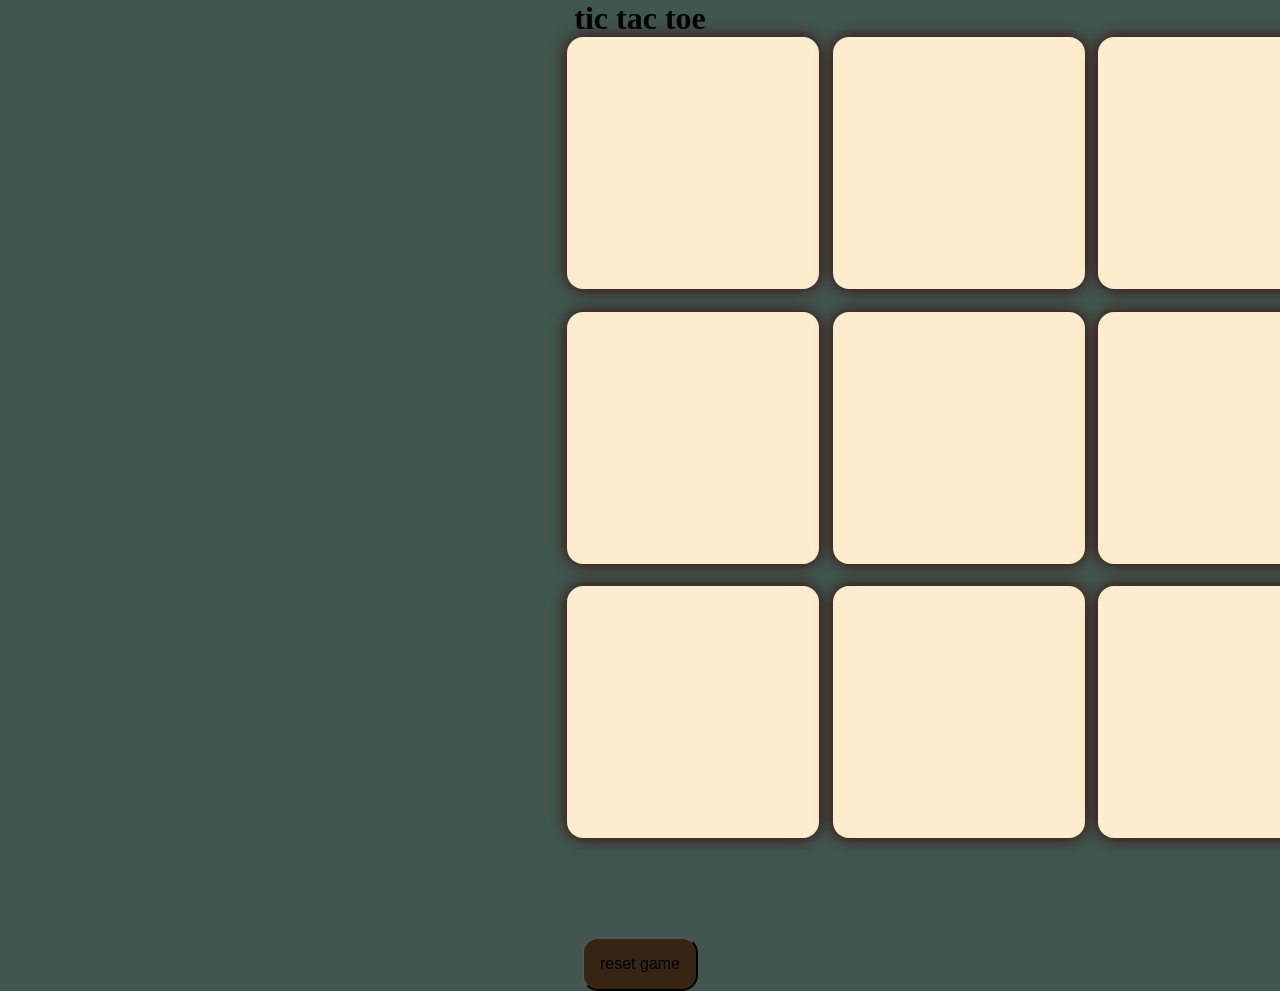
==== file.html @ d435cf72 "Add files via upload" ====
<!DOCTYPE html>
<html lang="en">
<head>
    <meta charset="UTF-8">
    <meta name="viewport" content="width=device-width, initial-scale=1.0">
    <title>tic tac toe</title>
    <link  rel="stylesheet" href="color.css">
</head>
<body>
    <div class="msg-container hide">
        <p id="msg">winner</p>
         <button id="new-btn">new game</button>
    </div>
    <main>
    <h1>tic tac toe</h1>
    <div class="container">
    <div class="game">
        <button class="box"></button>
        <button class="box"></button>
        <button class="box"></button>
        <button class="box"></button>
        <button class="box"></button>
        <button class="box"></button>
        <button class="box"></button>
        <button class="box"></button>
        <button class="box"></button>
        </div>
    </div>
    <button id="reset-btn">reset game</button>
    <script src="ttt.js"></script>
    </main>
</body>
</html>
---- color.css ----
*{
    padding:0;
    margin:0;

}
body{
    background-color: rgb(65, 86, 79);
    text-align: center;
}
.container{
    /* background-color: aquamarine; */
    height: 100vh;
    width: 150vh;
    display: flex;
    /* flex-wrap: wrap; */
justify-content: right; 
align-items: right;   
}
.game{
    height: 90vh;
    width: 90vh;
    /* background-color: brown; */
    display: flex;
    flex-wrap: wrap;
    justify-content: right;
    align-items: right;

    gap: 1.5vmin;
    
}
.box{
    height: 28vmin;
    width: 28vmin;
    border-radius: 1rem;
    border: none;
    align-items: center;
    font-size: 18vmin ;
    color: blue;
    box-shadow: 0 0 1rem rgb(57, 5, 5);
    background-color: blanchedalmond;
}
#reset-btn{
    padding:1rem;
    font-size: 1.00rem;
    background-color: rgba(53, 25, 5, 0.79);
    border-radius: 1rem;
    
}
#new-btn{
    padding:1rem;
    font-size: 1.00rem;
    background-color: rgba(53, 25, 5, 0.79);
    border-radius: 1rem;
    color: aliceblue;
    
   

}
#msg{
    color: rgba(243, 12, 12, 0.806);
    font-size: 9vmin;
}
.msg-container{
height: 40vmin;
}
.hide{
    display: none;
}
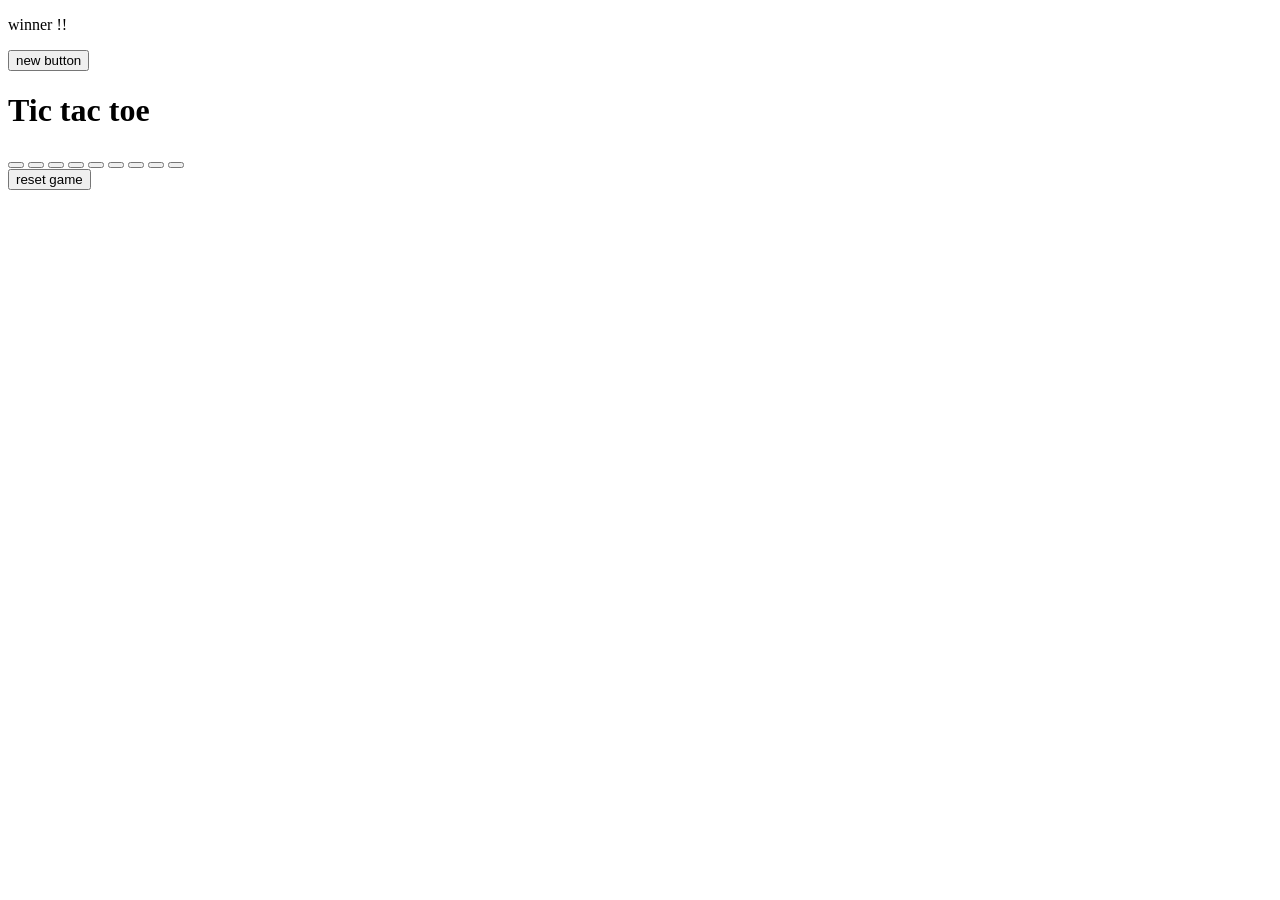
==== commit 07482fbc: "Update file.html" ====
--- a/file.html
+++ b/file.html
@@ -3,31 +3,31 @@
 <head>
     <meta charset="UTF-8">
     <meta name="viewport" content="width=device-width, initial-scale=1.0">
-    <title>tic tac toe</title>
-    <link  rel="stylesheet" href="color.css">
+    <title>Tic tac toe game</title>
 </head>
+<link rel="stylesheet" href="game.css">
 <body>
+    <div class="containerbox">
     <div class="msg-container hide">
-        <p id="msg">winner</p>
-         <button id="new-btn">new game</button>
+        <p id="msg">winner !!</p>
+        <button id="new-btn">new button</button>
     </div>
-    <main>
-    <h1>tic tac toe</h1>
+    <h1>Tic tac toe</h1>
     <div class="container">
-    <div class="game">
-        <button class="box"></button>
-        <button class="box"></button>
-        <button class="box"></button>
-        <button class="box"></button>
-        <button class="box"></button>
-        <button class="box"></button>
-        <button class="box"></button>
-        <button class="box"></button>
-        <button class="box"></button>
+        <div class="game">
+            <button class="box"></button>
+            <button class="box"></button>
+            <button class="box"></button>
+            <button class="box"></button>
+            <button class="box"></button>
+            <button class="box"></button>
+            <button class="box"></button>
+            <button class="box"></button>
+            <button class="box"></button>
         </div>
     </div>
     <button id="reset-btn">reset game</button>
-    <script src="ttt.js"></script>
-    </main>
+    </div>
+    <script src="game.js"></script>
 </body>
-</html>+</html>
